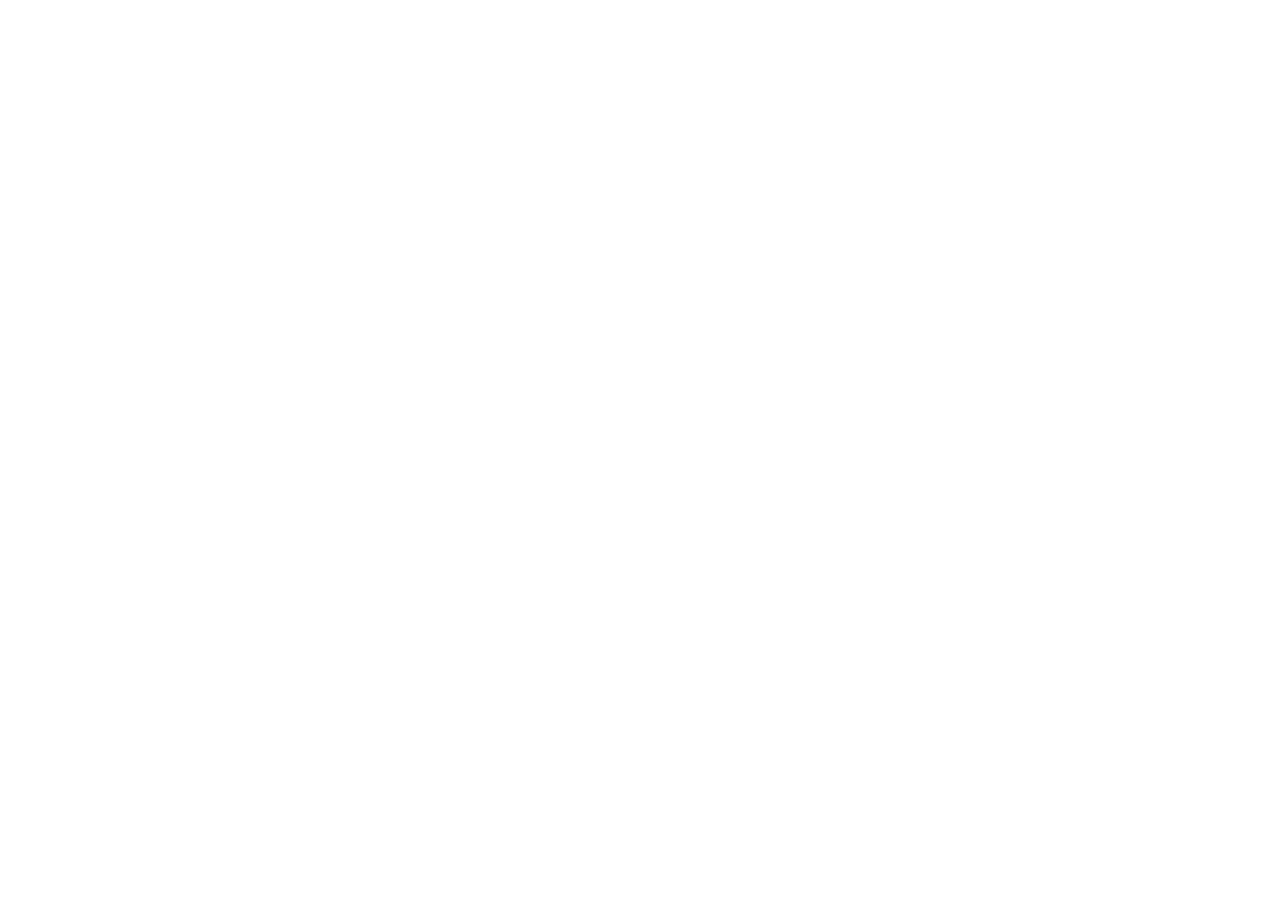
==== index.html @ 06d69727 "nem mukodik" ====
<!DOCTYPE html>
<html lang="hu">
<head>
    <meta charset="UTF-8">
    <meta name="viewport" content="width=device-width, initial-scale=1.0">
    <title>Skoda</title>
    <link rel="stylesheet" href="style.css">
</head>
<body>
    
</body>
</html>
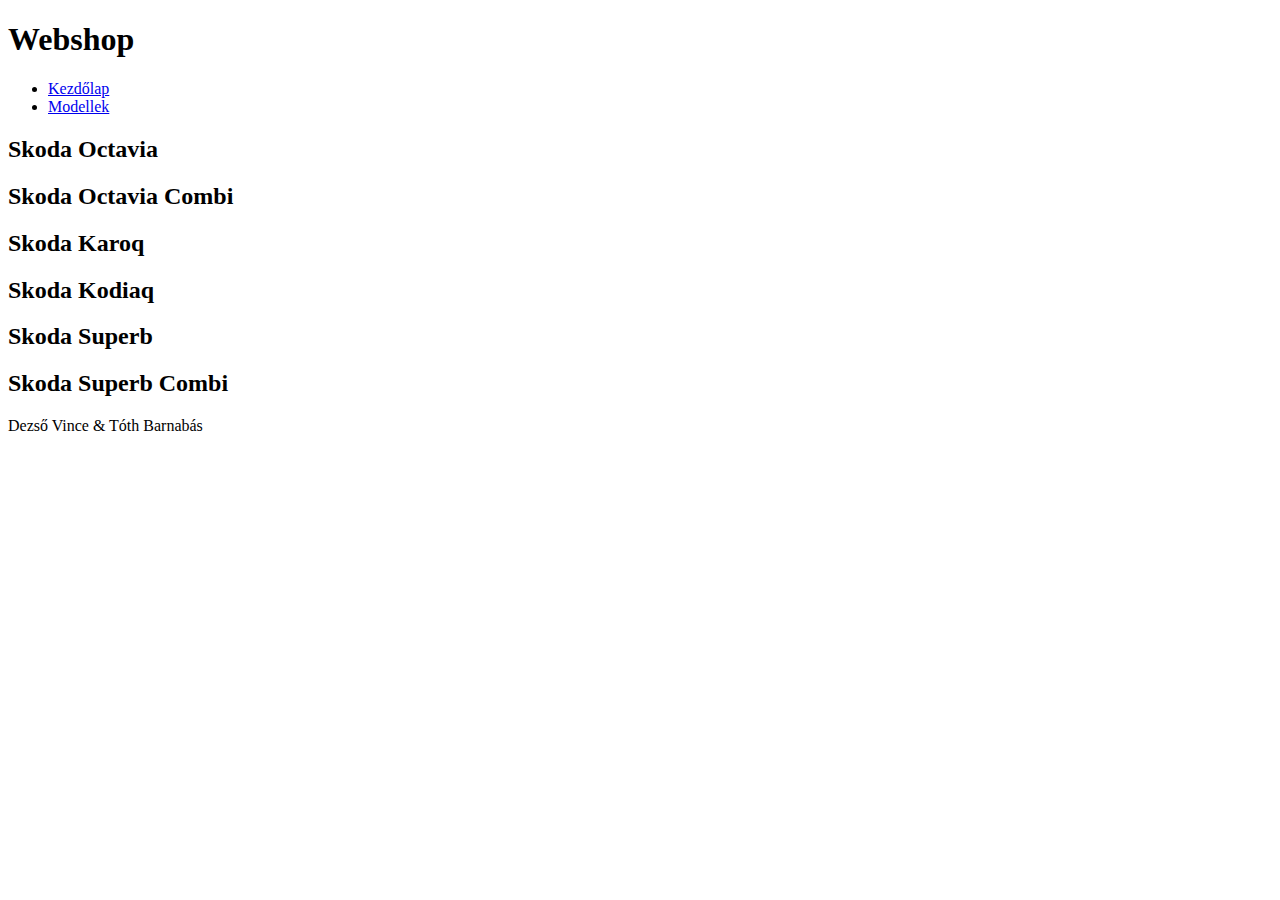
==== commit caad71e4: "sikerült pullolni" ====
--- a/index.html
+++ b/index.html
@@ -7,6 +7,42 @@
     <link rel="stylesheet" href="style.css">
 </head>
 <body>
-    
+    <main>
+        <header>
+            <h1>Webshop</h1>
+        </header>
+        <nav>
+            <ul>
+                <li><a href="#">Kezdőlap</a></li>
+                <li><a href="#">Modellek</a></li>
+            </ul>
+        </nav>
+        <aside>
+
+        </aside>
+        <article>
+            <div class="kepek">
+                <h2>Skoda Octavia</h2>
+            </div>
+            <div class="kepek">
+                <h2>Skoda Octavia Combi</h2>
+            </div>
+            <div class="kepek">
+                <h2>Skoda Karoq</h2>
+            </div>
+            <div class="kepek">
+                <h2>Skoda Kodiaq</h2>
+            </div>
+            <div class="kepek">
+                <h2>Skoda Superb</h2>
+            </div>
+            <div class="kepek">
+                <h2>Skoda Superb Combi</h2>
+            </div>
+        </article>
+        <footer>
+            <p>Dezső Vince & Tóth Barnabás</p>
+        </footer>
+    </main>
 </body>
 </html>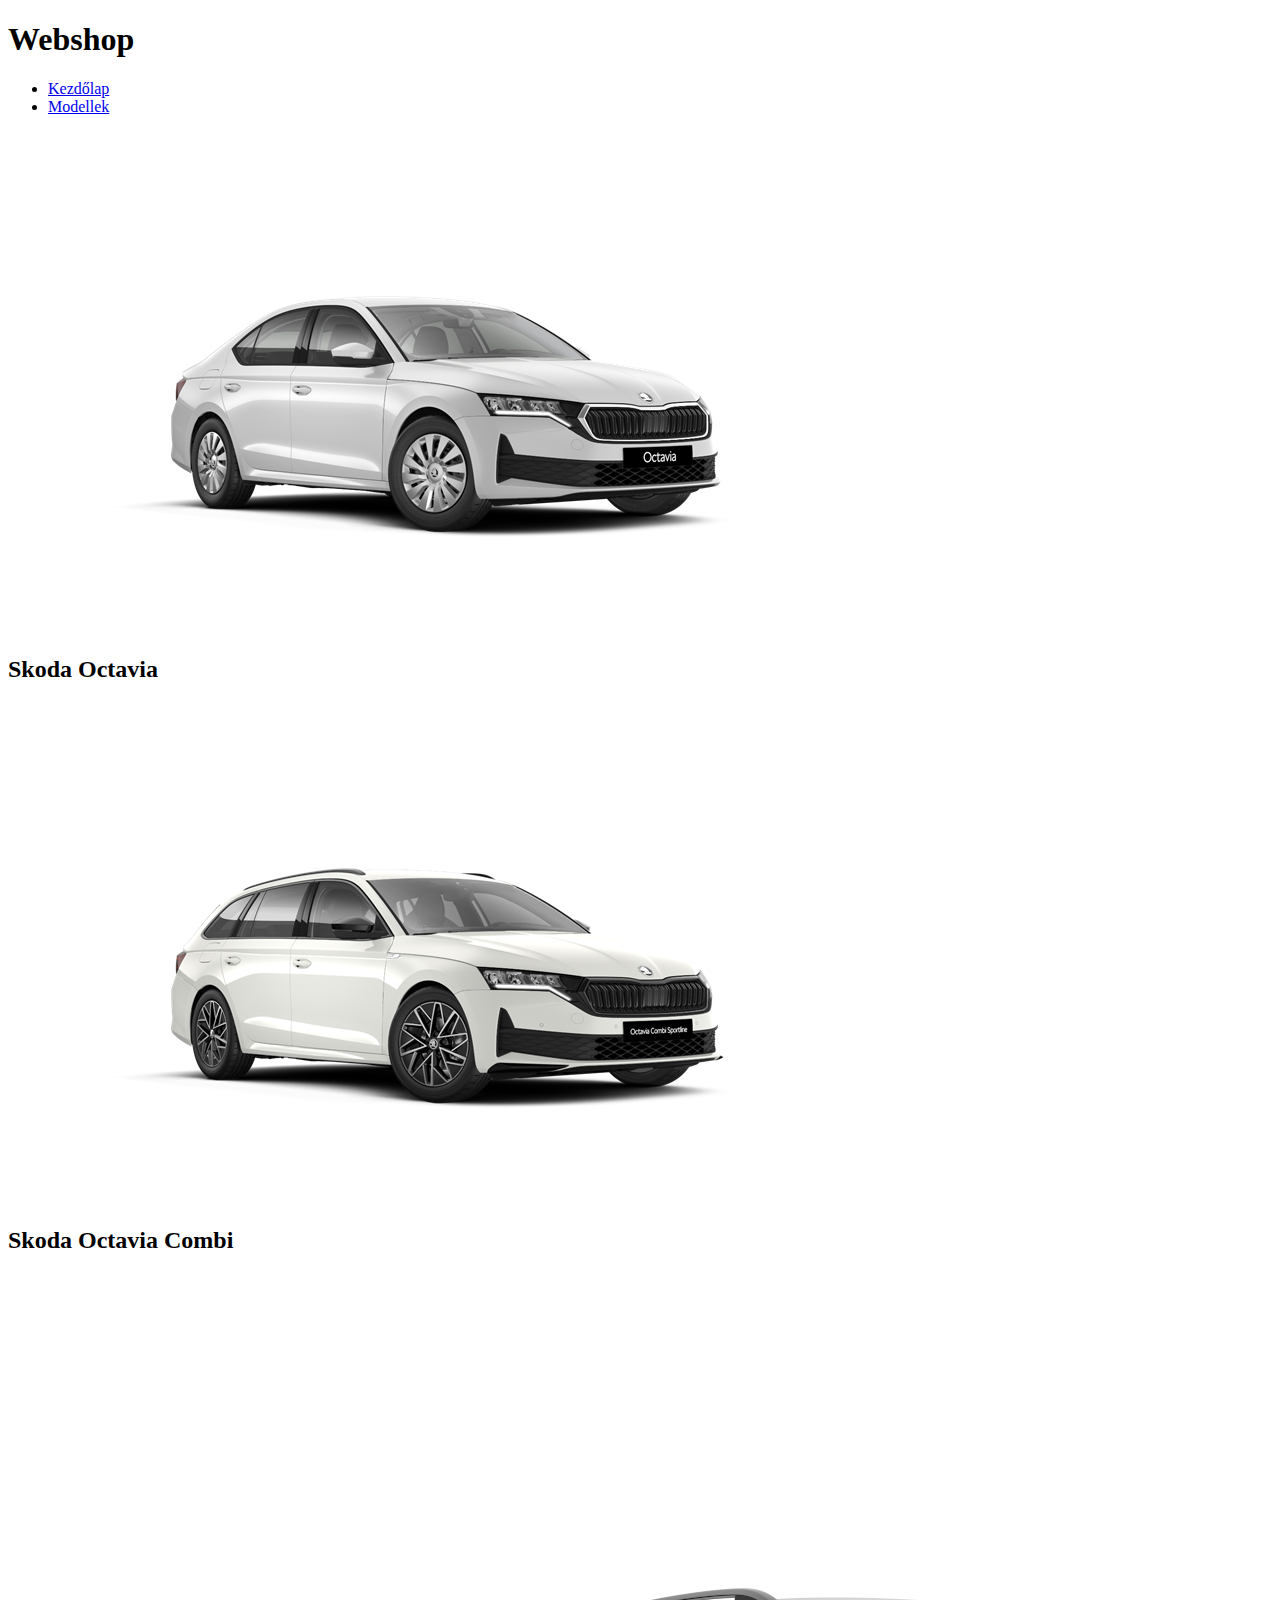
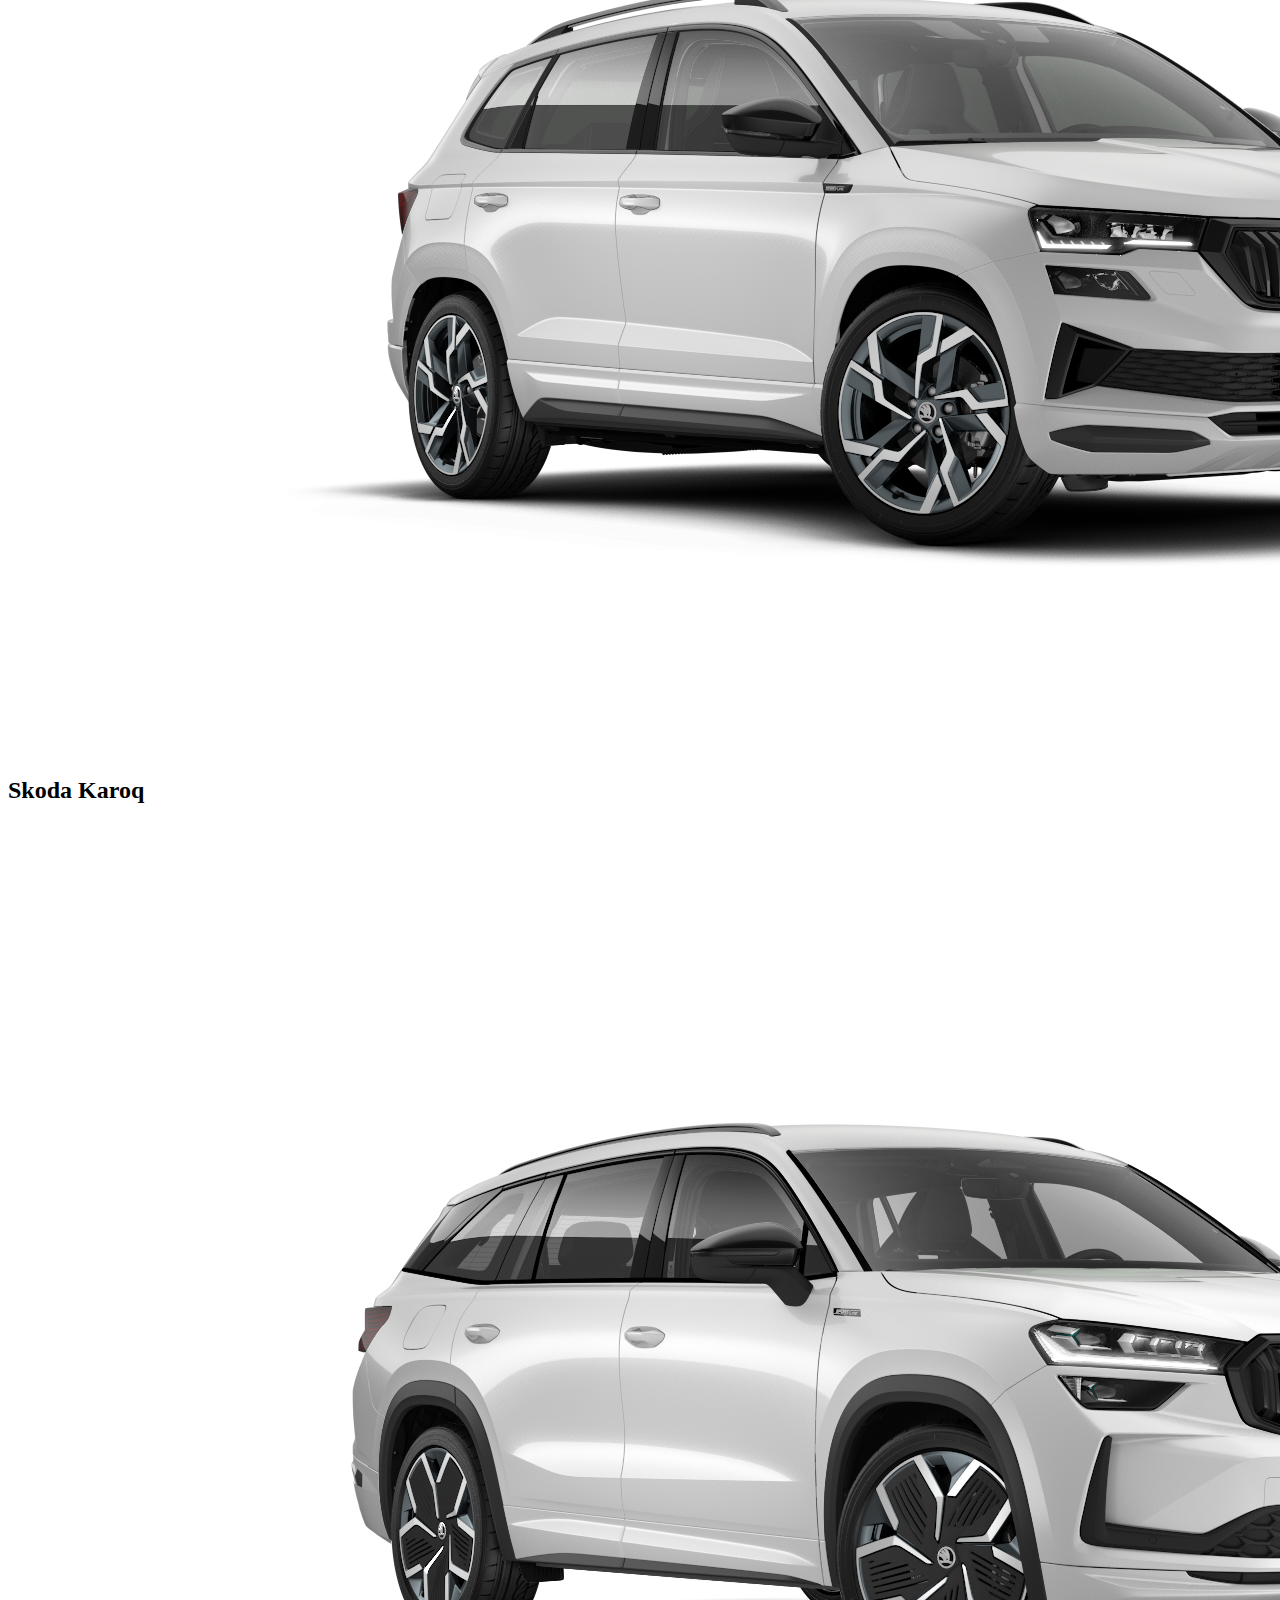
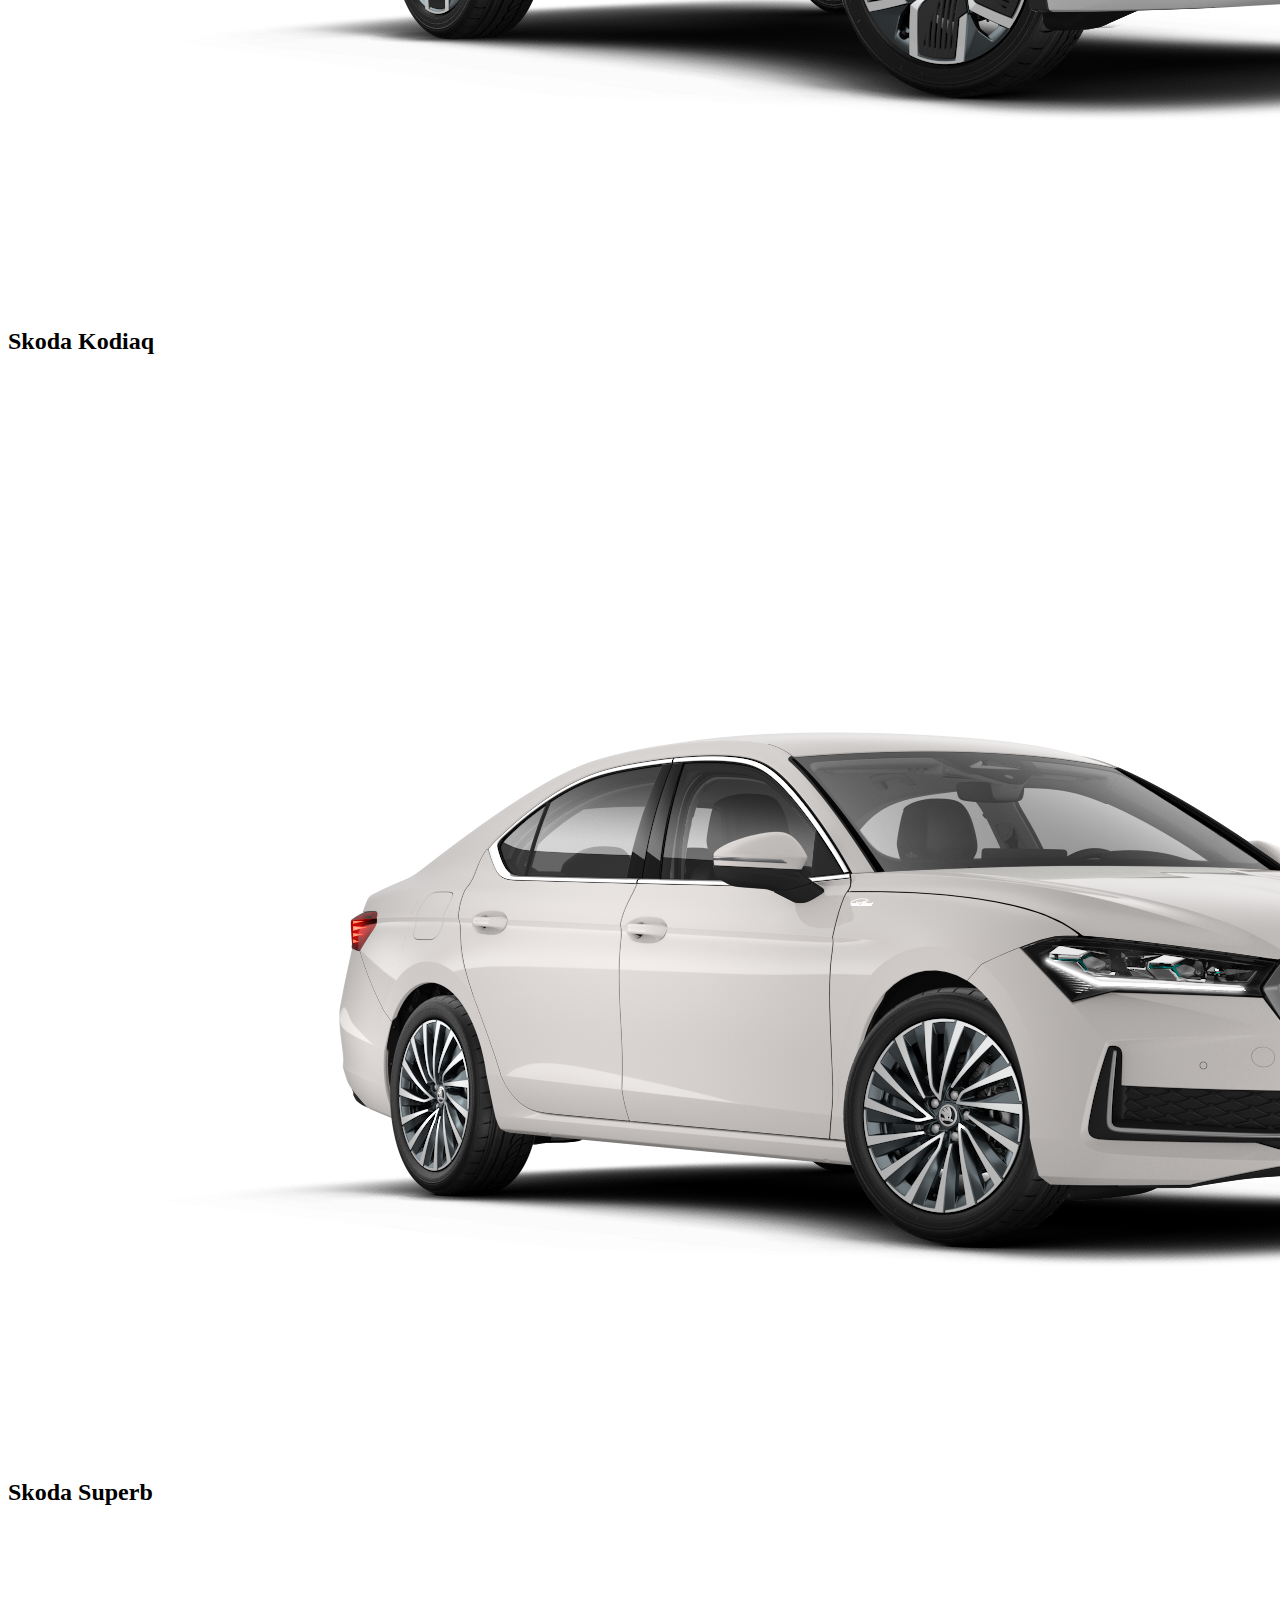
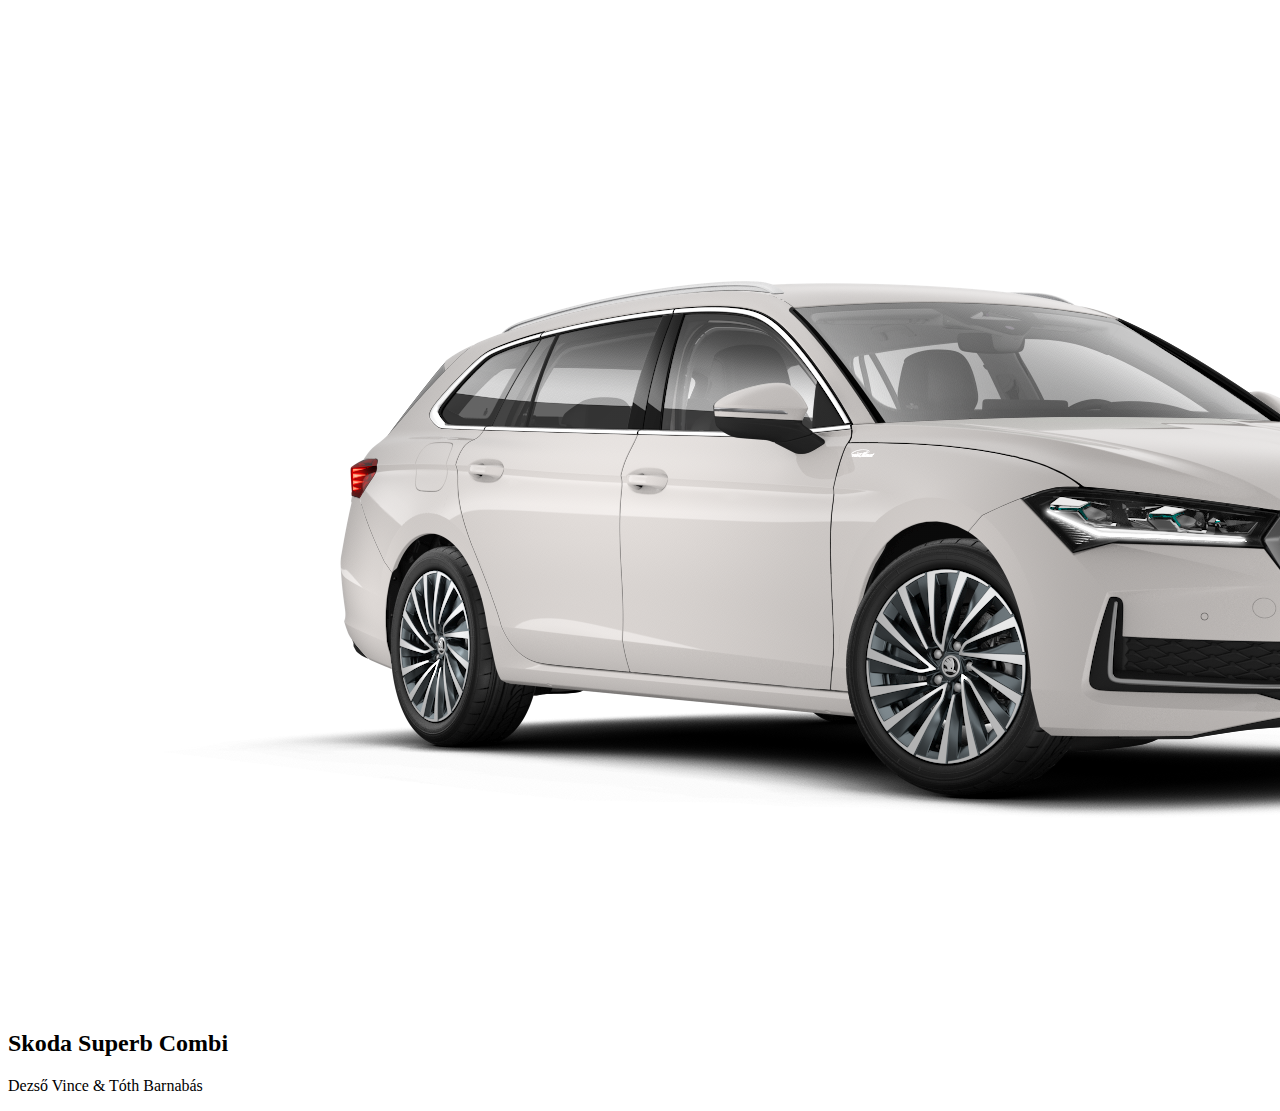
==== commit 11dca4dc: "image tagek" ====
--- a/index.html
+++ b/index.html
@@ -22,21 +22,27 @@
         </aside>
         <article>
             <div class="kepek">
+                <img src="kepek/octavia_white.webp" alt="octavia_white">
                 <h2>Skoda Octavia</h2>
             </div>
             <div class="kepek">
+                <img src="kepek/octaviacombi_white.webp" alt="octaviacombi_white">
                 <h2>Skoda Octavia Combi</h2>
             </div>
             <div class="kepek">
+                <img src="kepek/karoq_white.webp" alt="karoq_white">
                 <h2>Skoda Karoq</h2>
             </div>
             <div class="kepek">
+                <img src="kepek/kodiaq_white.webp" alt="kodiaq_white">
                 <h2>Skoda Kodiaq</h2>
             </div>
             <div class="kepek">
+                <img src="kepek/superb_white.webp" alt="superb_white">
                 <h2>Skoda Superb</h2>
             </div>
             <div class="kepek">
+                <img src="kepek/superbcombi_white.webp" alt="superbcombi_white">
                 <h2>Skoda Superb Combi</h2>
             </div>
         </article>
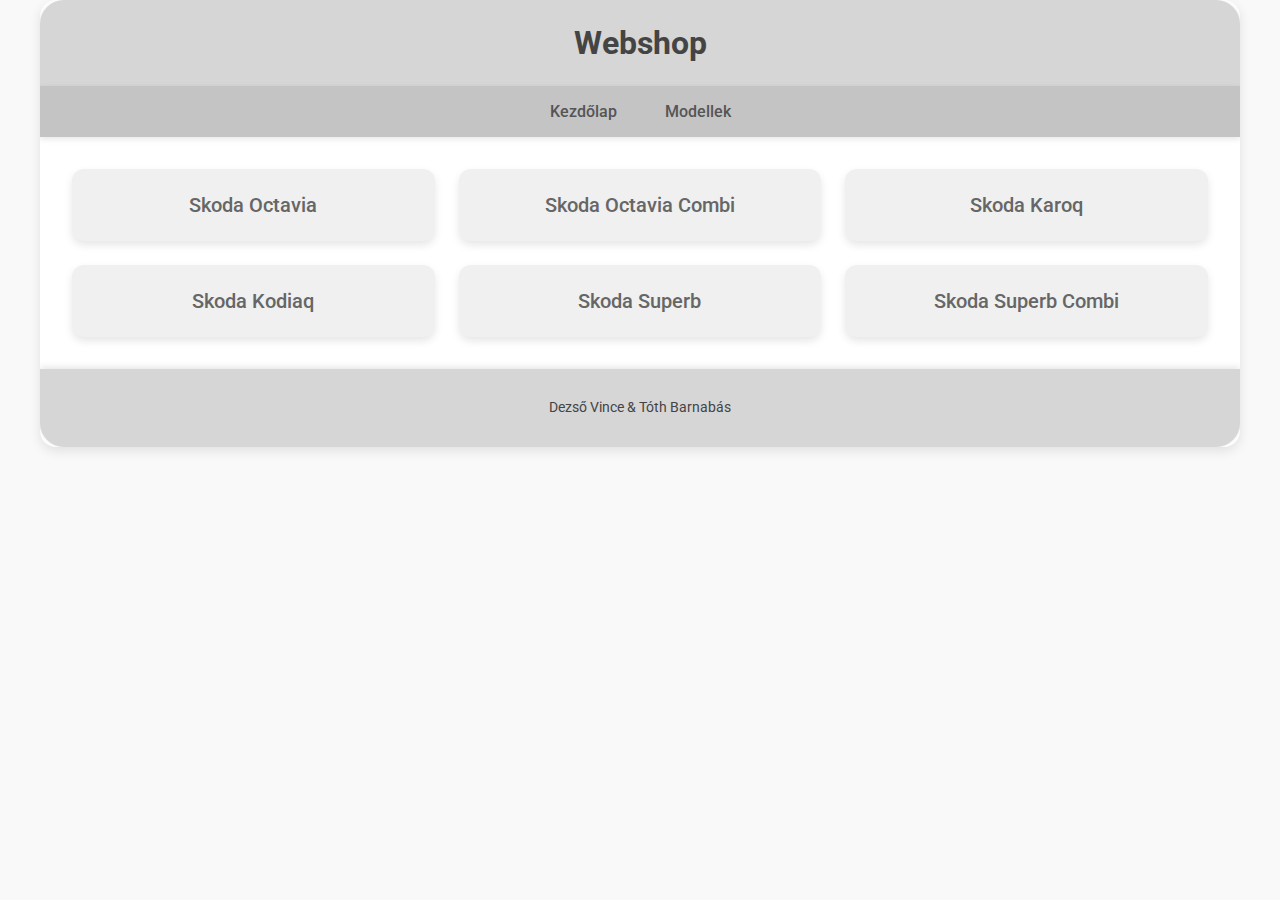
==== commit 42fba3c2: "css_oldalalakitas" ====
--- a/index.html
+++ b/index.html
@@ -5,6 +5,7 @@
     <meta name="viewport" content="width=device-width, initial-scale=1.0">
     <title>Skoda</title>
     <link rel="stylesheet" href="style.css">
+    <link rel="stylesheet" href="elrendezes.css">
 </head>
 <body>
     <main>
@@ -22,27 +23,21 @@
         </aside>
         <article>
             <div class="kepek">
-                <img src="kepek/octavia_white.webp" alt="octavia_white">
                 <h2>Skoda Octavia</h2>
             </div>
             <div class="kepek">
-                <img src="kepek/octaviacombi_white.webp" alt="octaviacombi_white">
                 <h2>Skoda Octavia Combi</h2>
             </div>
             <div class="kepek">
-                <img src="kepek/karoq_white.webp" alt="karoq_white">
                 <h2>Skoda Karoq</h2>
             </div>
             <div class="kepek">
-                <img src="kepek/kodiaq_white.webp" alt="kodiaq_white">
                 <h2>Skoda Kodiaq</h2>
             </div>
             <div class="kepek">
-                <img src="kepek/superb_white.webp" alt="superb_white">
                 <h2>Skoda Superb</h2>
             </div>
             <div class="kepek">
-                <img src="kepek/superbcombi_white.webp" alt="superbcombi_white">
                 <h2>Skoda Superb Combi</h2>
             </div>
         </article>
--- a/elrendezes.css
+++ b/elrendezes.css
@@ -0,0 +1,119 @@
+/* Google Font import */
+@import url('https://fonts.googleapis.com/css2?family=Roboto:wght@400;500;700&display=swap');
+
+/* Globális stílusok */
+body {
+    font-family: 'Roboto', sans-serif;
+    margin: 0;
+    padding: 0;
+    box-sizing: border-box;
+    background-color: #f9f9f9;
+    color: #333;
+}
+
+main {
+    margin: 0 auto;
+    max-width: 1200px;
+    background-color: #fff;
+    box-shadow: 0 4px 12px rgba(0, 0, 0, 0.1);
+    border-radius: 16px;
+    overflow: hidden;
+}
+
+header {
+    background-color: #d6d6d6;
+    text-align: center;
+    padding: 1.5rem;
+    box-shadow: 0 2px 6px rgba(0, 0, 0, 0.1);
+    border-top-left-radius: 24px;
+    border-top-right-radius: 24px;
+}
+
+header h1 {
+    margin: 0;
+    font-size: 2rem;
+    font-weight: 700;
+    color: #444;
+}
+
+nav {
+    background-color: #c4c4c4;
+    padding: 1rem;
+    box-shadow: 0 2px 6px rgba(0, 0, 0, 0.1);
+}
+
+nav ul {
+    display: flex;
+    justify-content: center;
+    list-style-type: none;
+    padding: 0;
+    margin: 0;
+}
+
+nav ul li {
+    margin: 0 1.5rem;
+}
+
+nav ul li a {
+    text-decoration: none;
+    color: #555;
+    font-weight: 500;
+    font-size: 1rem;
+    transition: color 0.3s;
+}
+
+nav ul li a:hover {
+    color: #000;
+}
+
+article {
+    display: grid;
+    grid-template-columns: 1fr;
+    gap: 1.5rem;
+    padding: 2rem;
+}
+
+.kepek {
+    background-color: #f0f0f0;
+    padding: 1.5rem;
+    border-radius: 12px;
+    text-align: center;
+    box-shadow: 0 4px 8px rgba(0, 0, 0, 0.1);
+    transition: transform 0.3s, box-shadow 0.3s;
+}
+
+.kepek:hover {
+    transform: translateY(-5px);
+    box-shadow: 0 6px 12px rgba(0, 0, 0, 0.2);
+}
+
+.kepek h2 {
+    margin: 0;
+    font-size: 1.25rem;
+    font-weight: 500;
+    color: #666;
+}
+
+footer {
+    background-color: #d6d6d6;
+    text-align: center;
+    padding: 1rem;
+    box-shadow: 0 -2px 6px rgba(0, 0, 0, 0.1);
+    border-bottom-left-radius: 24px;
+    border-bottom-right-radius: 24px;
+    font-size: 0.9rem;
+    color: #444;
+}
+
+/* Reszponzív stílusok */
+@media (min-width: 768px) {
+    article {
+        grid-template-columns: repeat(2, 1fr);
+    }
+}
+
+@media (min-width: 1024px) {
+    article {
+        grid-template-columns: repeat(3, 1fr);
+    }
+}
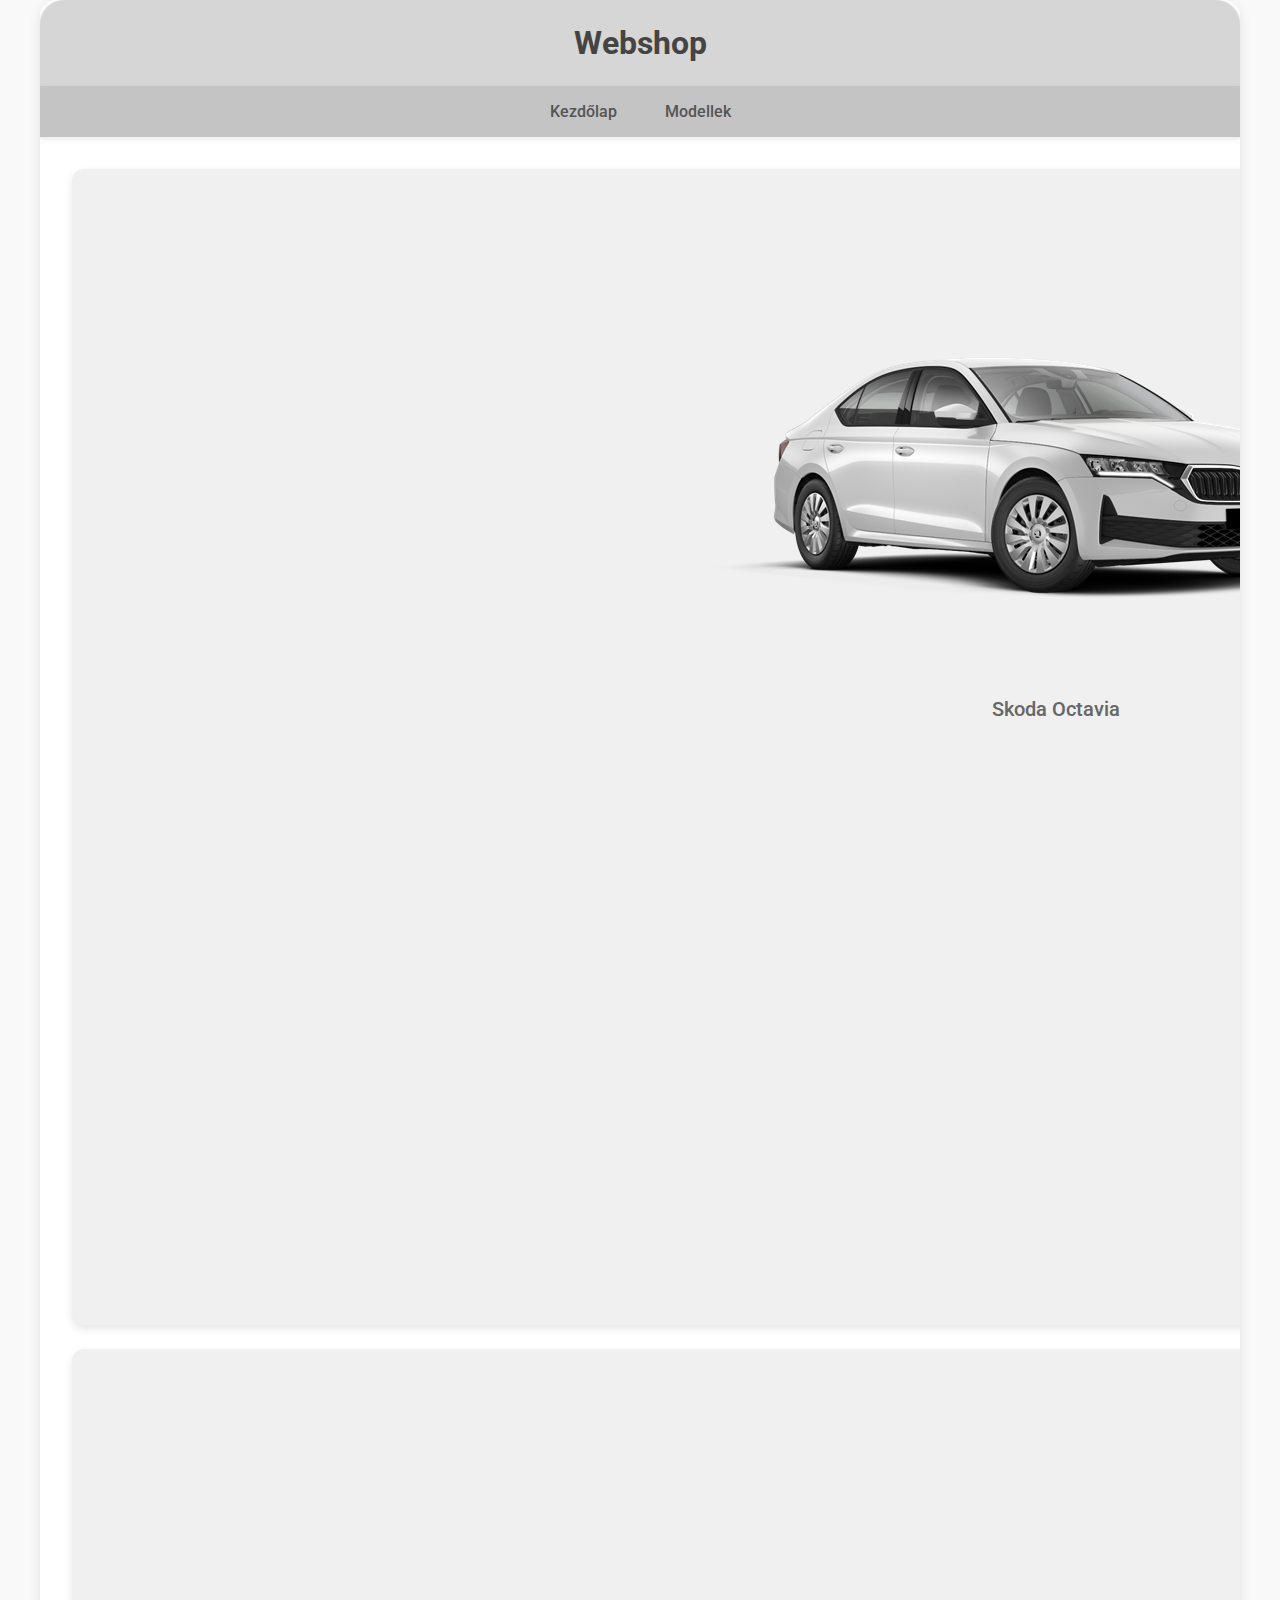
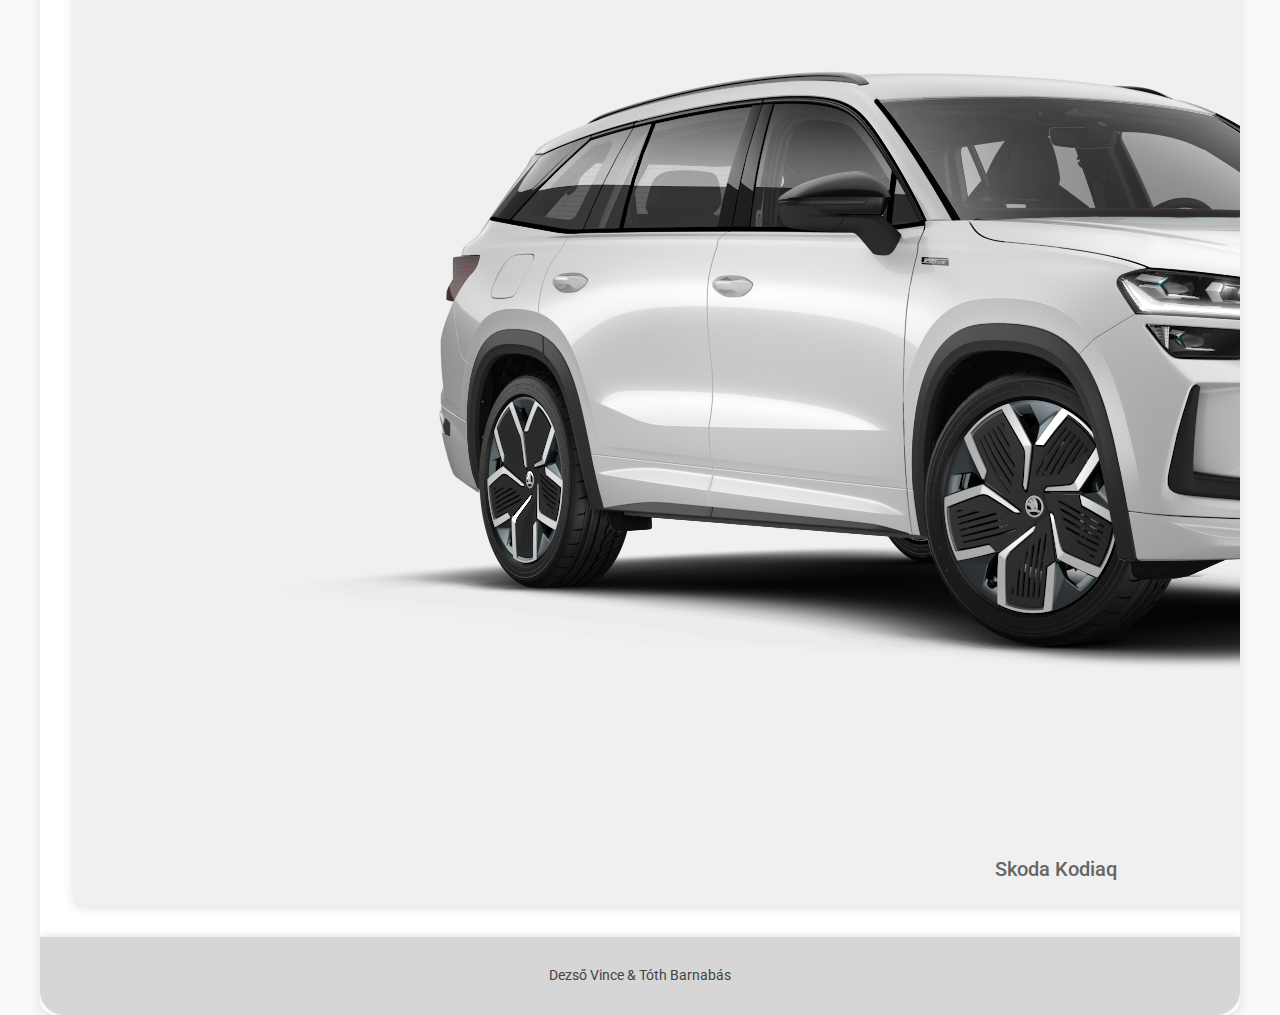
==== commit 99e30cad: "gyasz2" ====
--- a/index.html
+++ b/index.html
@@ -23,21 +23,27 @@
         </aside>
         <article>
             <div class="kepek">
+                <img src="kepek/octavia_white.webp" alt="octavia_white">
                 <h2>Skoda Octavia</h2>
             </div>
             <div class="kepek">
+                <img src="kepek/octaviacombi_white.webp" alt="octaviacombi_white">
                 <h2>Skoda Octavia Combi</h2>
             </div>
             <div class="kepek">
+                <img src="kepek/karoq_white.webp" alt="karoq_white">
                 <h2>Skoda Karoq</h2>
             </div>
             <div class="kepek">
+                <img src="kepek/kodiaq_white.webp" alt="kodiaq_white">
                 <h2>Skoda Kodiaq</h2>
             </div>
             <div class="kepek">
+                <img src="kepek/superb_white.webp" alt="superb_white">
                 <h2>Skoda Superb</h2>
             </div>
             <div class="kepek">
+                <img src="kepek/superbcombi_white.webp" alt="superbcombi_white">
                 <h2>Skoda Superb Combi</h2>
             </div>
         </article>
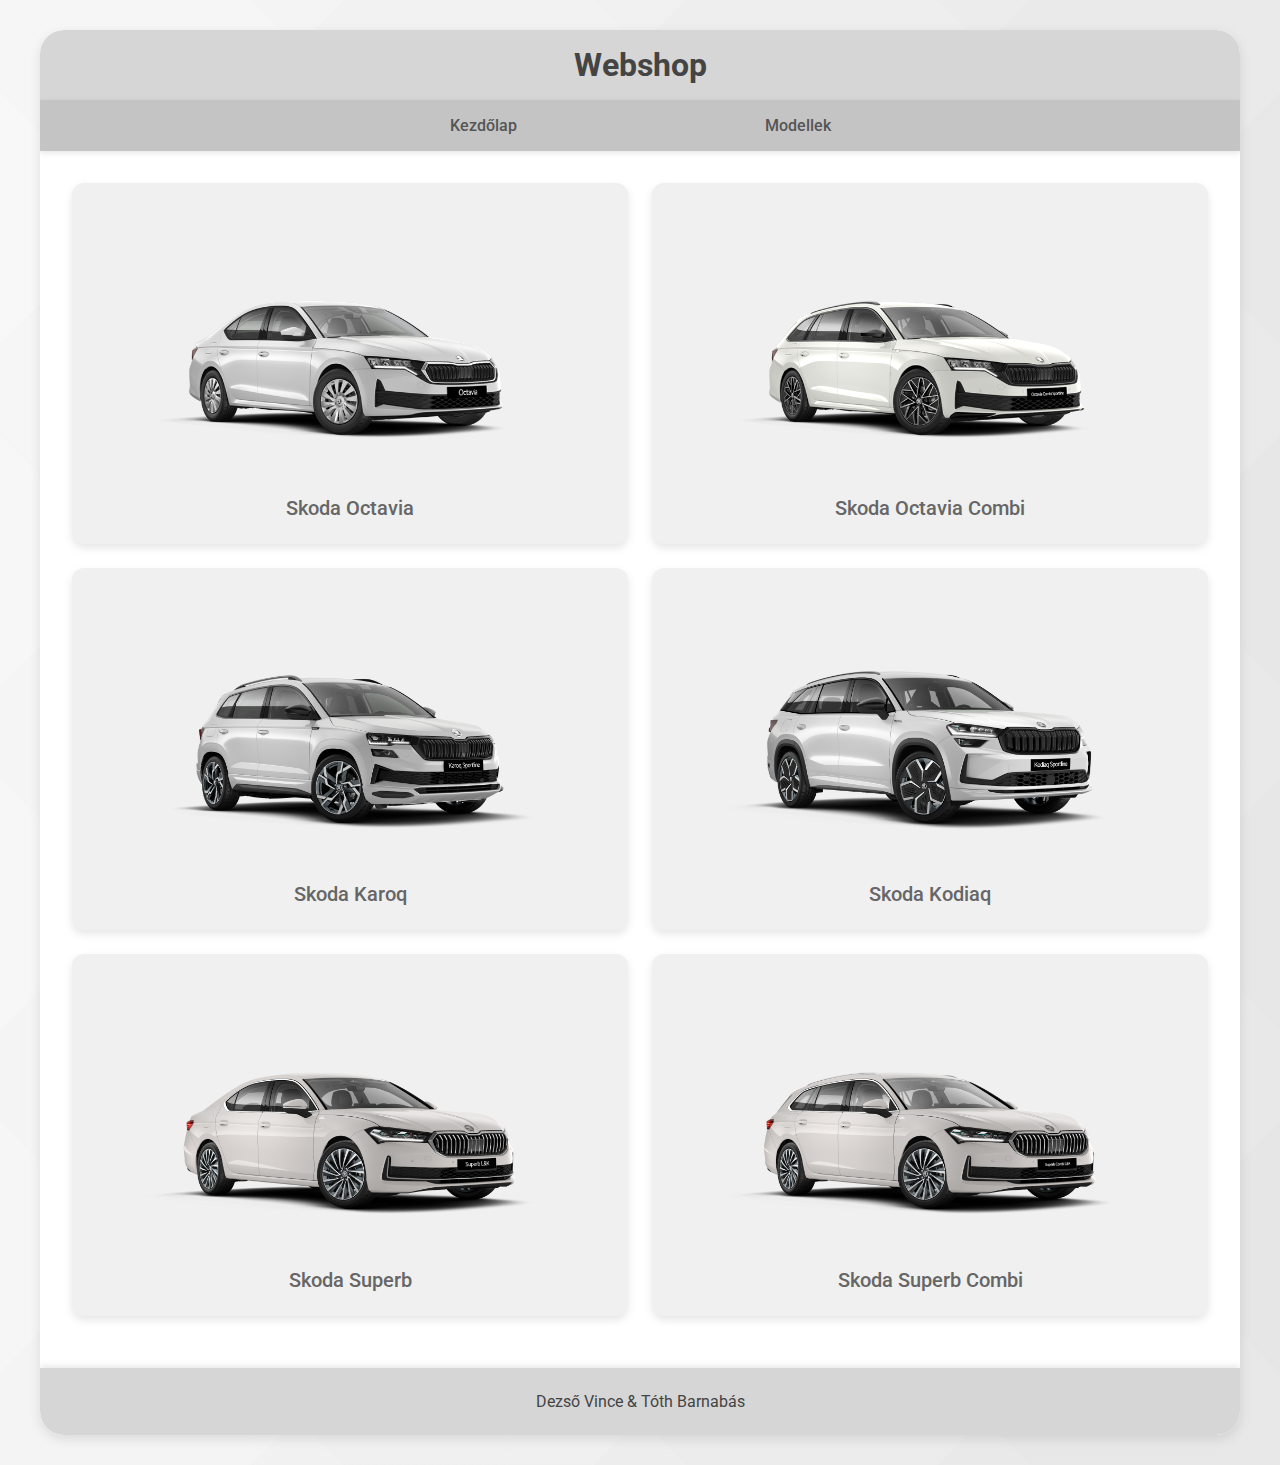
==== commit 9a871b87: "interaktivitás kezdése" ====
--- a/index.html
+++ b/index.html
@@ -23,27 +23,27 @@
         </aside>
         <article>
             <div class="kepek">
-                <img src="kepek/octavia_white.webp" alt="octavia_white">
+                <a href="octavia.html"><img src="kepek/octavia_white.webp" alt="octavia_white"></a>
                 <h2>Skoda Octavia</h2>
             </div>
             <div class="kepek">
-                <img src="kepek/octaviacombi_white.webp" alt="octaviacombi_white">
+                <a href="octaviacombi.html"><img src="kepek/octaviacombi_white.webp" alt="octaviacombi_white"></a>
                 <h2>Skoda Octavia Combi</h2>
             </div>
             <div class="kepek">
-                <img src="kepek/karoq_white.webp" alt="karoq_white">
+                <a href="karoq.html"><img src="kepek/karoq_white.webp" alt="karoq_white"></a>
                 <h2>Skoda Karoq</h2>
             </div>
             <div class="kepek">
-                <img src="kepek/kodiaq_white.webp" alt="kodiaq_white">
+                <a href="kodiaq.html"><img src="kepek/kodiaq_white.webp" alt="kodiaq_white"></a>
                 <h2>Skoda Kodiaq</h2>
             </div>
             <div class="kepek">
-                <img src="kepek/superb_white.webp" alt="superb_white">
+                <a href="superb.html"><img src="kepek/superb_white.webp" alt="superb_white"></a>
                 <h2>Skoda Superb</h2>
             </div>
             <div class="kepek">
-                <img src="kepek/superbcombi_white.webp" alt="superbcombi_white">
+                <a href="superbcombi.html"><img src="kepek/superbcombi_white.webp" alt="superbcombi_white"></a>
                 <h2>Skoda Superb Combi</h2>
             </div>
         </article>
--- a/elrendezes.css
+++ b/elrendezes.css
@@ -7,23 +7,25 @@
     margin: 0;
     padding: 0;
     box-sizing: border-box;
-    background-color: #f9f9f9;
+    background-image: linear-gradient(135deg, rgba(244, 244, 244,0.07) 0%, rgba(244, 244, 244,0.07) 12.5%,rgba(211, 211, 211,0.07) 12.5%, rgba(211, 211, 211,0.07) 25%,rgba(178, 178, 178,0.07) 25%, rgba(178, 178, 178,0.07) 37.5%,rgba(145, 145, 145,0.07) 37.5%, rgba(145, 145, 145,0.07) 50%,rgba(113, 113, 113,0.07) 50%, rgba(113, 113, 113,0.07) 62.5%,rgba(80, 80, 80,0.07) 62.5%, rgba(80, 80, 80,0.07) 75%,rgba(47, 47, 47,0.07) 75%, rgba(47, 47, 47,0.07) 87.5%,rgba(14, 14, 14,0.07) 87.5%, rgba(14, 14, 14,0.07) 100%),linear-gradient(45deg, rgba(236, 236, 236,0.07) 0%, rgba(236, 236, 236,0.07) 12.5%,rgba(210, 210, 210,0.07) 12.5%, rgba(210, 210, 210,0.07) 25%,rgba(183, 183, 183,0.07) 25%, rgba(183, 183, 183,0.07) 37.5%,rgba(157, 157, 157,0.07) 37.5%, rgba(157, 157, 157,0.07) 50%,rgba(130, 130, 130,0.07) 50%, rgba(130, 130, 130,0.07) 62.5%,rgba(104, 104, 104,0.07) 62.5%, rgba(104, 104, 104,0.07) 75%,rgba(77, 77, 77,0.07) 75%, rgba(77, 77, 77,0.07) 87.5%,rgba(51, 51, 51,0.07) 87.5%, rgba(51, 51, 51,0.07) 100%),linear-gradient(90deg, #ffffff,#ffffff);
     color: #333;
 }
 
 main {
     margin: 0 auto;
+    margin-top: 30px;
+    margin-bottom: 30px;
     max-width: 1200px;
     background-color: #fff;
     box-shadow: 0 4px 12px rgba(0, 0, 0, 0.1);
-    border-radius: 16px;
+    border-radius: 24px;
     overflow: hidden;
 }
 
 header {
     background-color: #d6d6d6;
     text-align: center;
-    padding: 1.5rem;
+    padding: 1rem;
     box-shadow: 0 2px 6px rgba(0, 0, 0, 0.1);
     border-top-left-radius: 24px;
     border-top-right-radius: 24px;
@@ -48,6 +50,7 @@
     list-style-type: none;
     padding: 0;
     margin: 0;
+    gap: 200px;
 }
 
 nav ul li {
@@ -68,9 +71,10 @@
 
 article {
     display: grid;
-    grid-template-columns: 1fr;
+    grid-template-columns: repeat(2, 1fr); /* 2 oszlop */
     gap: 1.5rem;
     padding: 2rem;
+    margin-bottom: 20px;
 }
 
 .kepek {
@@ -94,26 +98,33 @@
     color: #666;
 }
 
+.kepek img {
+    width: 100%;
+    height: auto;
+    border-radius: 8px;
+    transition: transform 0.3s, box-shadow 0.3s;
+}
+
 footer {
     background-color: #d6d6d6;
     text-align: center;
-    padding: 1rem;
+    padding: 0.5rem;
     box-shadow: 0 -2px 6px rgba(0, 0, 0, 0.1);
     border-bottom-left-radius: 24px;
     border-bottom-right-radius: 24px;
-    font-size: 0.9rem;
     color: #444;
 }
 
 /* Reszponzív stílusok */
-@media (min-width: 768px) {
+
+@media (min-width: 150px) {
+    article {
+        grid-template-columns: repeat(1, 1fr);
+    }
+}
+
+@media (min-width: 600px) {
     article {
         grid-template-columns: repeat(2, 1fr);
     }
-}
-
-@media (min-width: 1024px) {
-    article {
-        grid-template-columns: repeat(3, 1fr);
-    }
-}
+}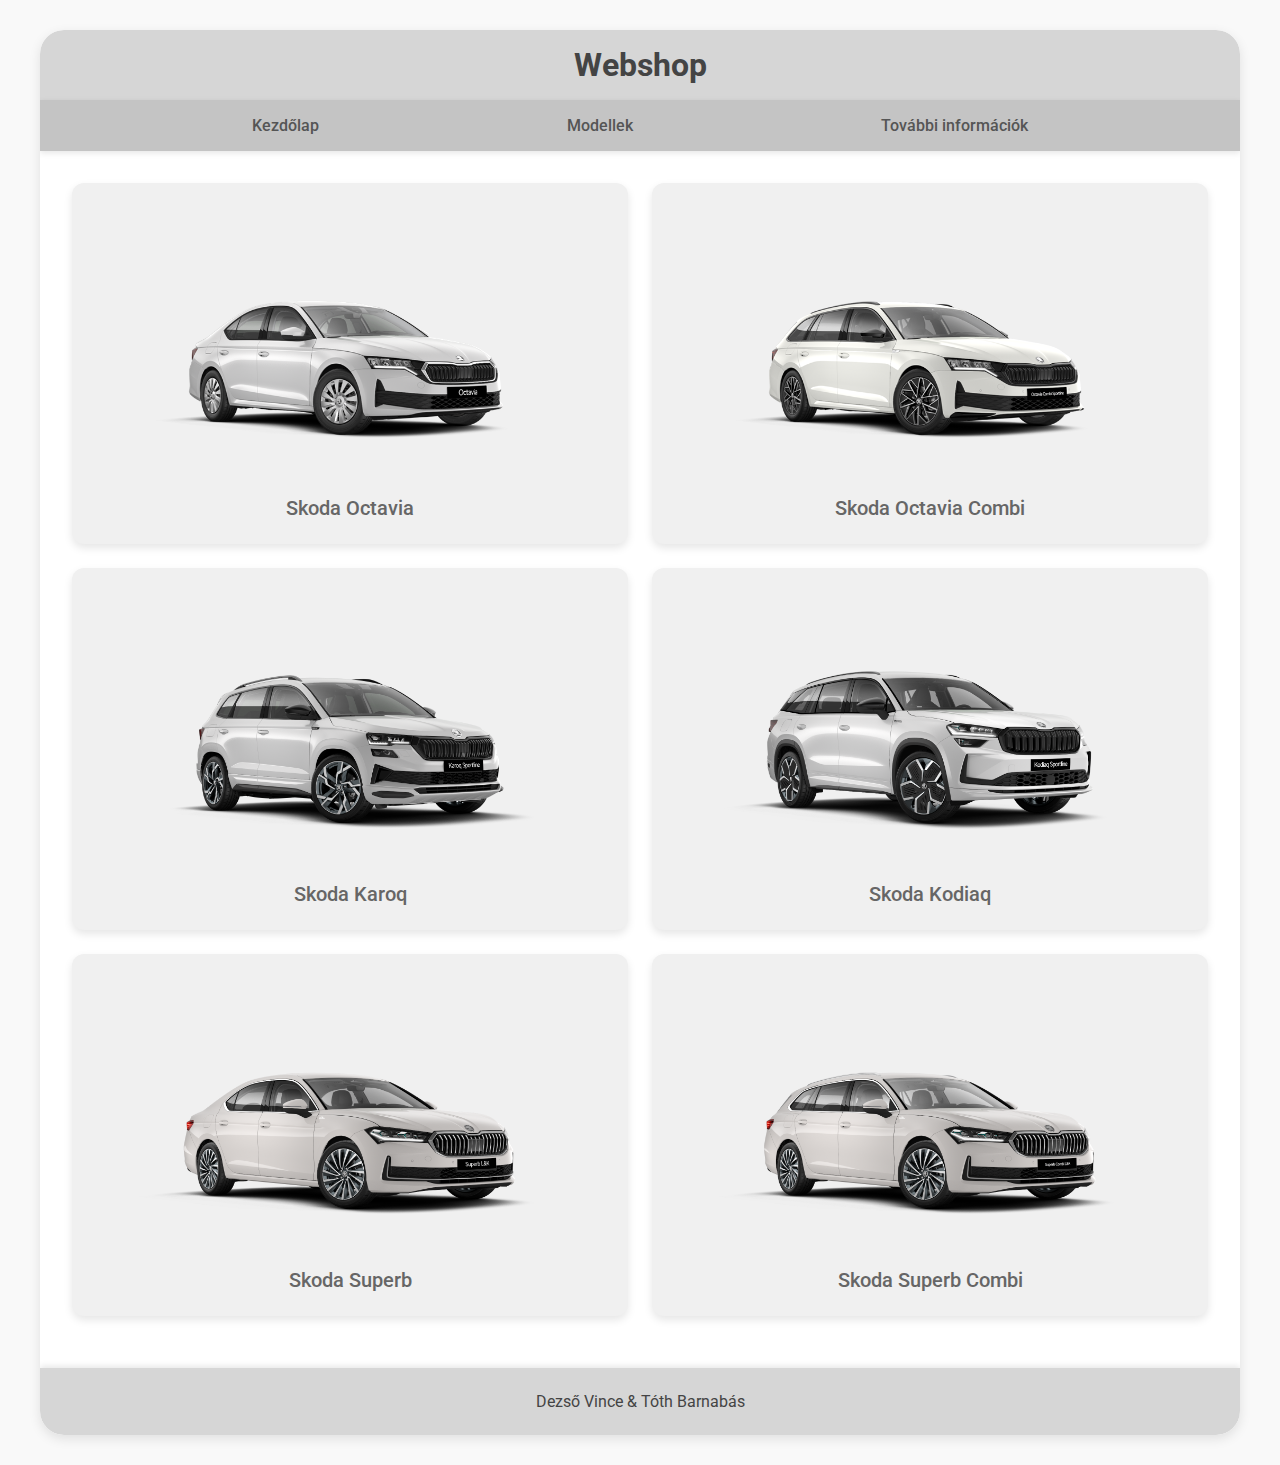
==== commit aa6fb2d1: "ROSSZ" ====
--- a/index.html
+++ b/index.html
@@ -16,34 +16,36 @@
             <ul>
                 <li><a href="#">Kezdőlap</a></li>
                 <li><a href="#">Modellek</a></li>
+                <li><a id="toggle-aside" href="#">További információk</a></li>
             </ul>
         </nav>
-        <aside>
-
+        <aside id="info-aside" style="display: none;">
+            <h2>További információk</h2>
+            <p>Itt jelennek meg a további részletek, amelyeket a látogató bekapcsolhat.</p>
         </aside>
         <article>
             <div class="kepek">
-                <a href="octavia.html"><img src="kepek/octavia_white.webp" alt="octavia_white"></a>
+                <img src="kepek/octavia_white.webp" alt="octavia_white">
                 <h2>Skoda Octavia</h2>
             </div>
             <div class="kepek">
-                <a href="octaviacombi.html"><img src="kepek/octaviacombi_white.webp" alt="octaviacombi_white"></a>
+                <img src="kepek/octaviacombi_white.webp" alt="octaviacombi_white">
                 <h2>Skoda Octavia Combi</h2>
             </div>
             <div class="kepek">
-                <a href="karoq.html"><img src="kepek/karoq_white.webp" alt="karoq_white"></a>
+                <img src="kepek/karoq_white.webp" alt="karoq_white">
                 <h2>Skoda Karoq</h2>
             </div>
             <div class="kepek">
-                <a href="kodiaq.html"><img src="kepek/kodiaq_white.webp" alt="kodiaq_white"></a>
+                <img src="kepek/kodiaq_white.webp" alt="kodiaq_white">
                 <h2>Skoda Kodiaq</h2>
             </div>
             <div class="kepek">
-                <a href="superb.html"><img src="kepek/superb_white.webp" alt="superb_white"></a>
+                <img src="kepek/superb_white.webp" alt="superb_white">
                 <h2>Skoda Superb</h2>
             </div>
             <div class="kepek">
-                <a href="superbcombi.html"><img src="kepek/superbcombi_white.webp" alt="superbcombi_white"></a>
+                <img src="kepek/superbcombi_white.webp" alt="superbcombi_white">
                 <h2>Skoda Superb Combi</h2>
             </div>
         </article>
@@ -51,5 +53,21 @@
             <p>Dezső Vince & Tóth Barnabás</p>
         </footer>
     </main>
+    <script>
+        document.addEventListener("DOMContentLoaded", function () {
+            const toggleButton = document.getElementById("toggle-aside");
+            const asideElement = document.getElementById("info-aside");
+    
+            toggleButton.addEventListener("click", function (event) {
+                event.preventDefault(); // Az oldal ne ugorjon a linkre
+                if (asideElement.style.display === "none") {
+                    asideElement.style.display = "block";
+                } else {
+                    asideElement.style.display = "none";
+                }
+            });
+        });
+    </script>
+    
 </body>
 </html>--- a/elrendezes.css
+++ b/elrendezes.css
@@ -7,7 +7,7 @@
     margin: 0;
     padding: 0;
     box-sizing: border-box;
-    background-image: linear-gradient(135deg, rgba(244, 244, 244,0.07) 0%, rgba(244, 244, 244,0.07) 12.5%,rgba(211, 211, 211,0.07) 12.5%, rgba(211, 211, 211,0.07) 25%,rgba(178, 178, 178,0.07) 25%, rgba(178, 178, 178,0.07) 37.5%,rgba(145, 145, 145,0.07) 37.5%, rgba(145, 145, 145,0.07) 50%,rgba(113, 113, 113,0.07) 50%, rgba(113, 113, 113,0.07) 62.5%,rgba(80, 80, 80,0.07) 62.5%, rgba(80, 80, 80,0.07) 75%,rgba(47, 47, 47,0.07) 75%, rgba(47, 47, 47,0.07) 87.5%,rgba(14, 14, 14,0.07) 87.5%, rgba(14, 14, 14,0.07) 100%),linear-gradient(45deg, rgba(236, 236, 236,0.07) 0%, rgba(236, 236, 236,0.07) 12.5%,rgba(210, 210, 210,0.07) 12.5%, rgba(210, 210, 210,0.07) 25%,rgba(183, 183, 183,0.07) 25%, rgba(183, 183, 183,0.07) 37.5%,rgba(157, 157, 157,0.07) 37.5%, rgba(157, 157, 157,0.07) 50%,rgba(130, 130, 130,0.07) 50%, rgba(130, 130, 130,0.07) 62.5%,rgba(104, 104, 104,0.07) 62.5%, rgba(104, 104, 104,0.07) 75%,rgba(77, 77, 77,0.07) 75%, rgba(77, 77, 77,0.07) 87.5%,rgba(51, 51, 51,0.07) 87.5%, rgba(51, 51, 51,0.07) 100%),linear-gradient(90deg, #ffffff,#ffffff);
+    background-color: #f9f9f9;
     color: #333;
 }
 
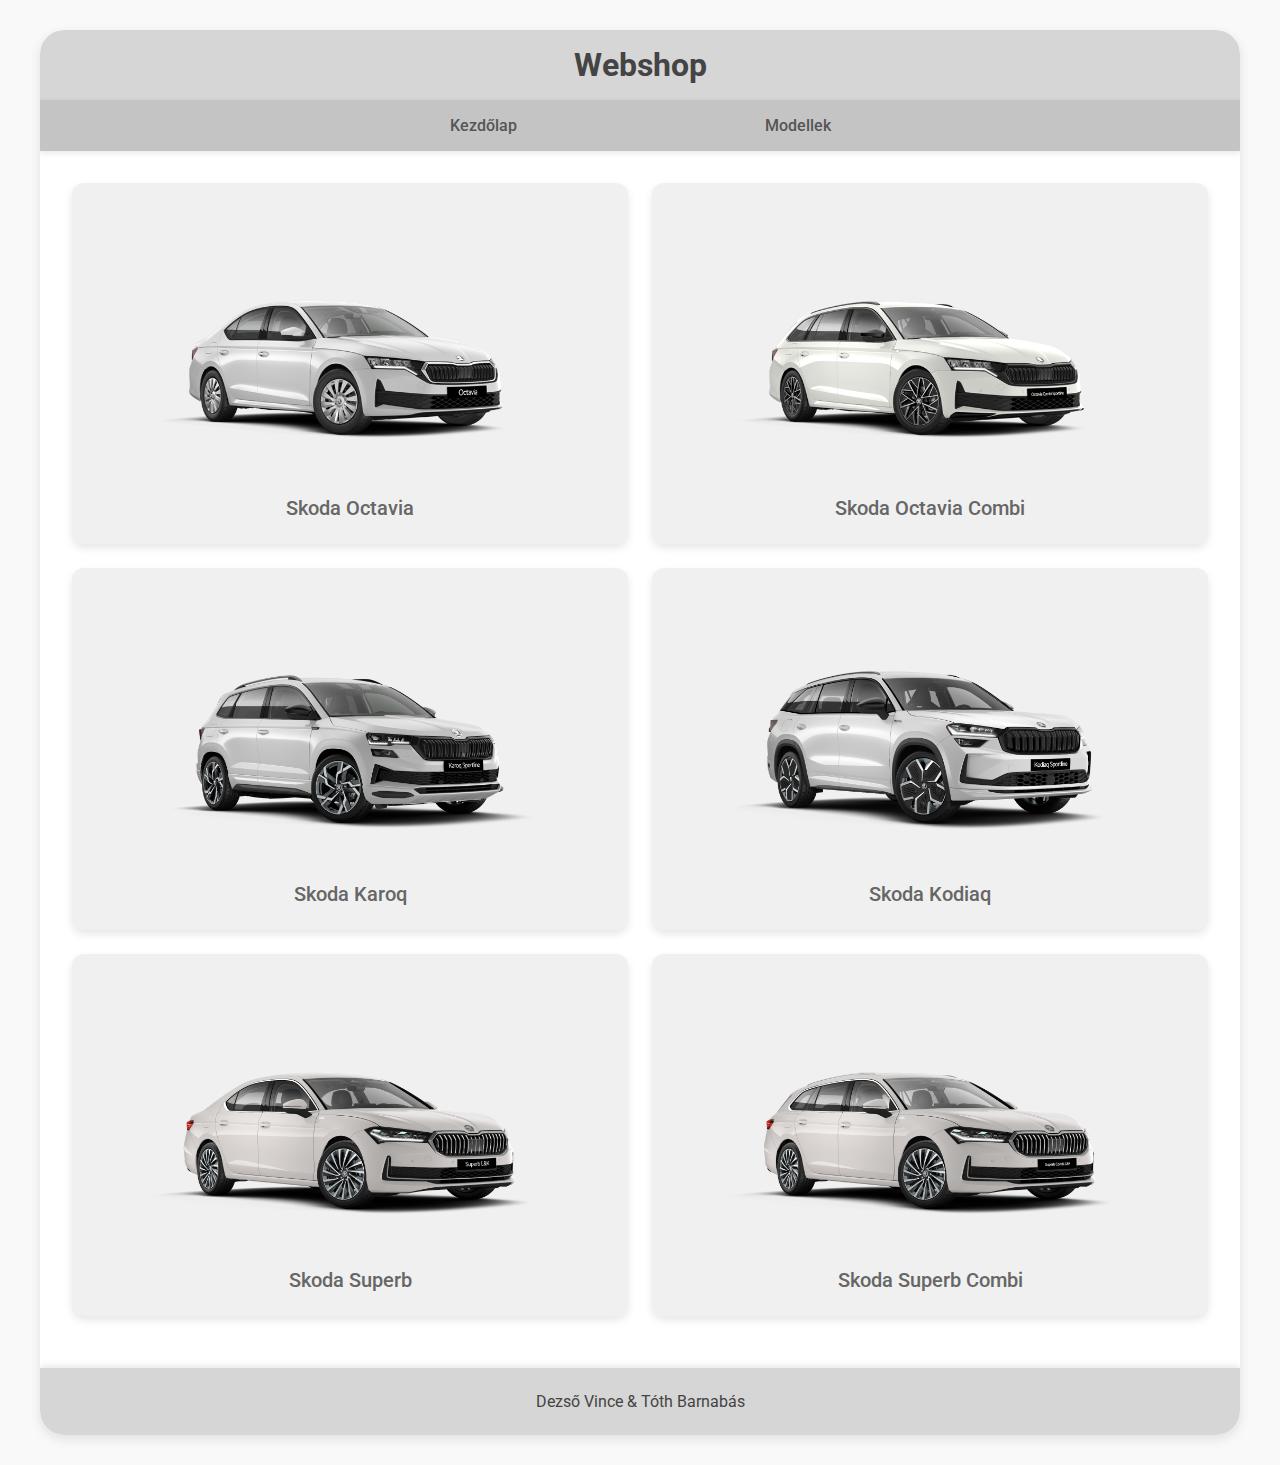
==== commit e8884017: "kesz222" ====
--- a/index.html
+++ b/index.html
@@ -4,7 +4,6 @@
     <meta charset="UTF-8">
     <meta name="viewport" content="width=device-width, initial-scale=1.0">
     <title>Skoda</title>
-    <link rel="stylesheet" href="style.css">
     <link rel="stylesheet" href="elrendezes.css">
 </head>
 <body>
@@ -16,36 +15,34 @@
             <ul>
                 <li><a href="#">Kezdőlap</a></li>
                 <li><a href="#">Modellek</a></li>
-                <li><a id="toggle-aside" href="#">További információk</a></li>
             </ul>
         </nav>
-        <aside id="info-aside" style="display: none;">
-            <h2>További információk</h2>
-            <p>Itt jelennek meg a további részletek, amelyeket a látogató bekapcsolhat.</p>
+        <aside>
+
         </aside>
         <article>
             <div class="kepek">
-                <img src="kepek/octavia_white.webp" alt="octavia_white">
+                <a href="octavia.html"><img src="kepek/octavia_white.webp" alt="octavia_white"></a>
                 <h2>Skoda Octavia</h2>
             </div>
             <div class="kepek">
-                <img src="kepek/octaviacombi_white.webp" alt="octaviacombi_white">
+                <a href="octaviacombi.html"><img src="kepek/octaviacombi_white.webp" alt="octaviacombi_white"></a>
                 <h2>Skoda Octavia Combi</h2>
             </div>
             <div class="kepek">
-                <img src="kepek/karoq_white.webp" alt="karoq_white">
+                <a href="karoq.html"><img src="kepek/karoq_white.webp" alt="karoq_white"></a>
                 <h2>Skoda Karoq</h2>
             </div>
             <div class="kepek">
-                <img src="kepek/kodiaq_white.webp" alt="kodiaq_white">
+                <a href="kodiaq.html"><img src="kepek/kodiaq_white.webp" alt="kodiaq_white"></a>
                 <h2>Skoda Kodiaq</h2>
             </div>
             <div class="kepek">
-                <img src="kepek/superb_white.webp" alt="superb_white">
+                <a href="superb.html"><img src="kepek/superb_white.webp" alt="superb_white"></a>
                 <h2>Skoda Superb</h2>
             </div>
             <div class="kepek">
-                <img src="kepek/superbcombi_white.webp" alt="superbcombi_white">
+                <a href="superbcombi.html"><img src="kepek/superbcombi_white.webp" alt="superbcombi_white"></a>
                 <h2>Skoda Superb Combi</h2>
             </div>
         </article>
@@ -53,21 +50,5 @@
             <p>Dezső Vince & Tóth Barnabás</p>
         </footer>
     </main>
-    <script>
-        document.addEventListener("DOMContentLoaded", function () {
-            const toggleButton = document.getElementById("toggle-aside");
-            const asideElement = document.getElementById("info-aside");
-    
-            toggleButton.addEventListener("click", function (event) {
-                event.preventDefault(); // Az oldal ne ugorjon a linkre
-                if (asideElement.style.display === "none") {
-                    asideElement.style.display = "block";
-                } else {
-                    asideElement.style.display = "none";
-                }
-            });
-        });
-    </script>
-    
 </body>
 </html>